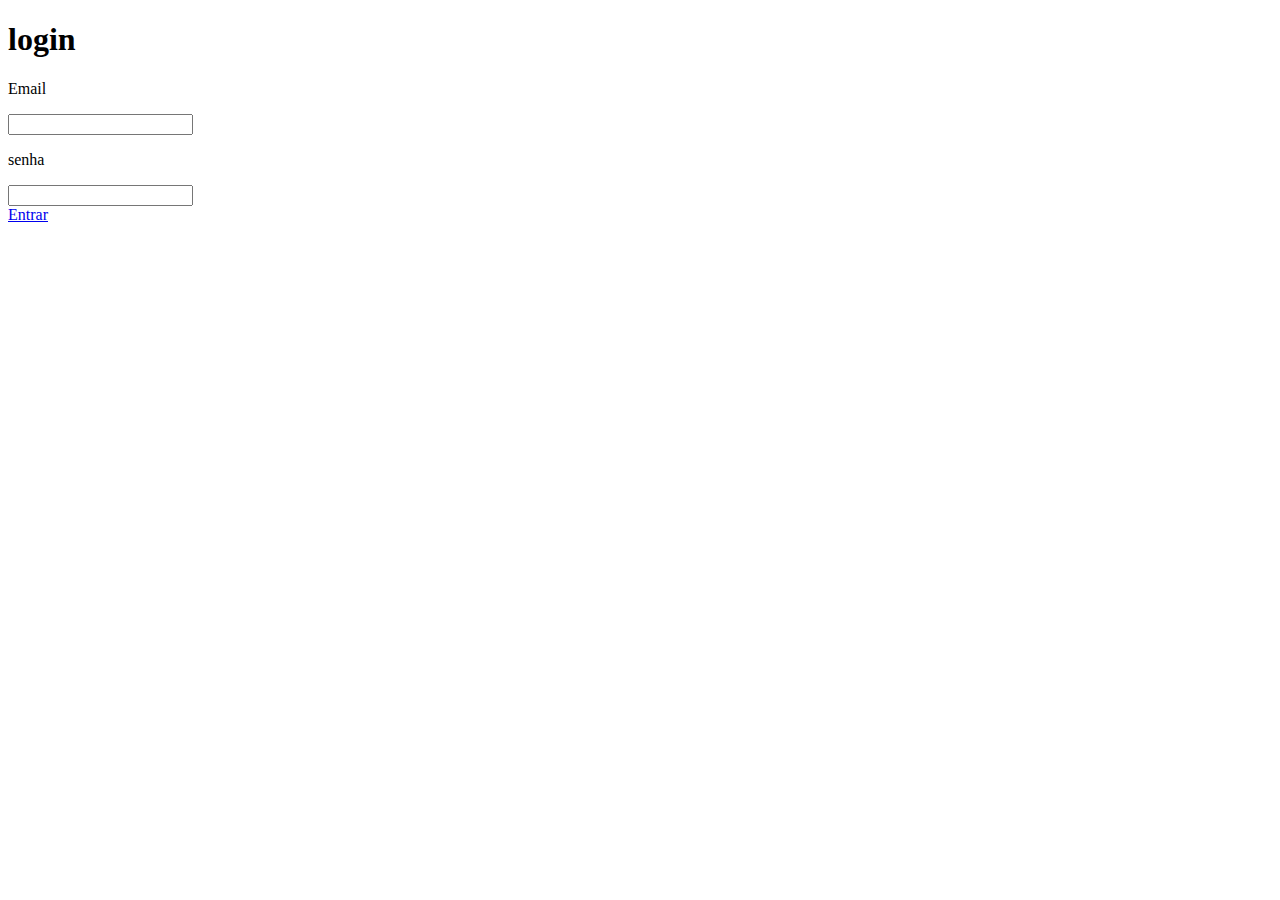
==== login.html @ db2dbb28 "Add files via upload" ====
<!DOCTYPE html>
<html lang="en">
<head>
    <meta charset="UTF-8">
    <meta name="viewport" content="width=device-width, initial-scale=1.0">
    <title>Document</title>
</head>
<body>
    <div class="login">

    </div>
    <div class="direita">
        <h1>login</h1>
        <p>Email</p>
        <input type="text">
        <p>senha</p>
        <input type="password">
    </div>
    <div class="botoes">
        <a href="home.html">
            Entrar
        </a>
    </div>
</body>
</html>
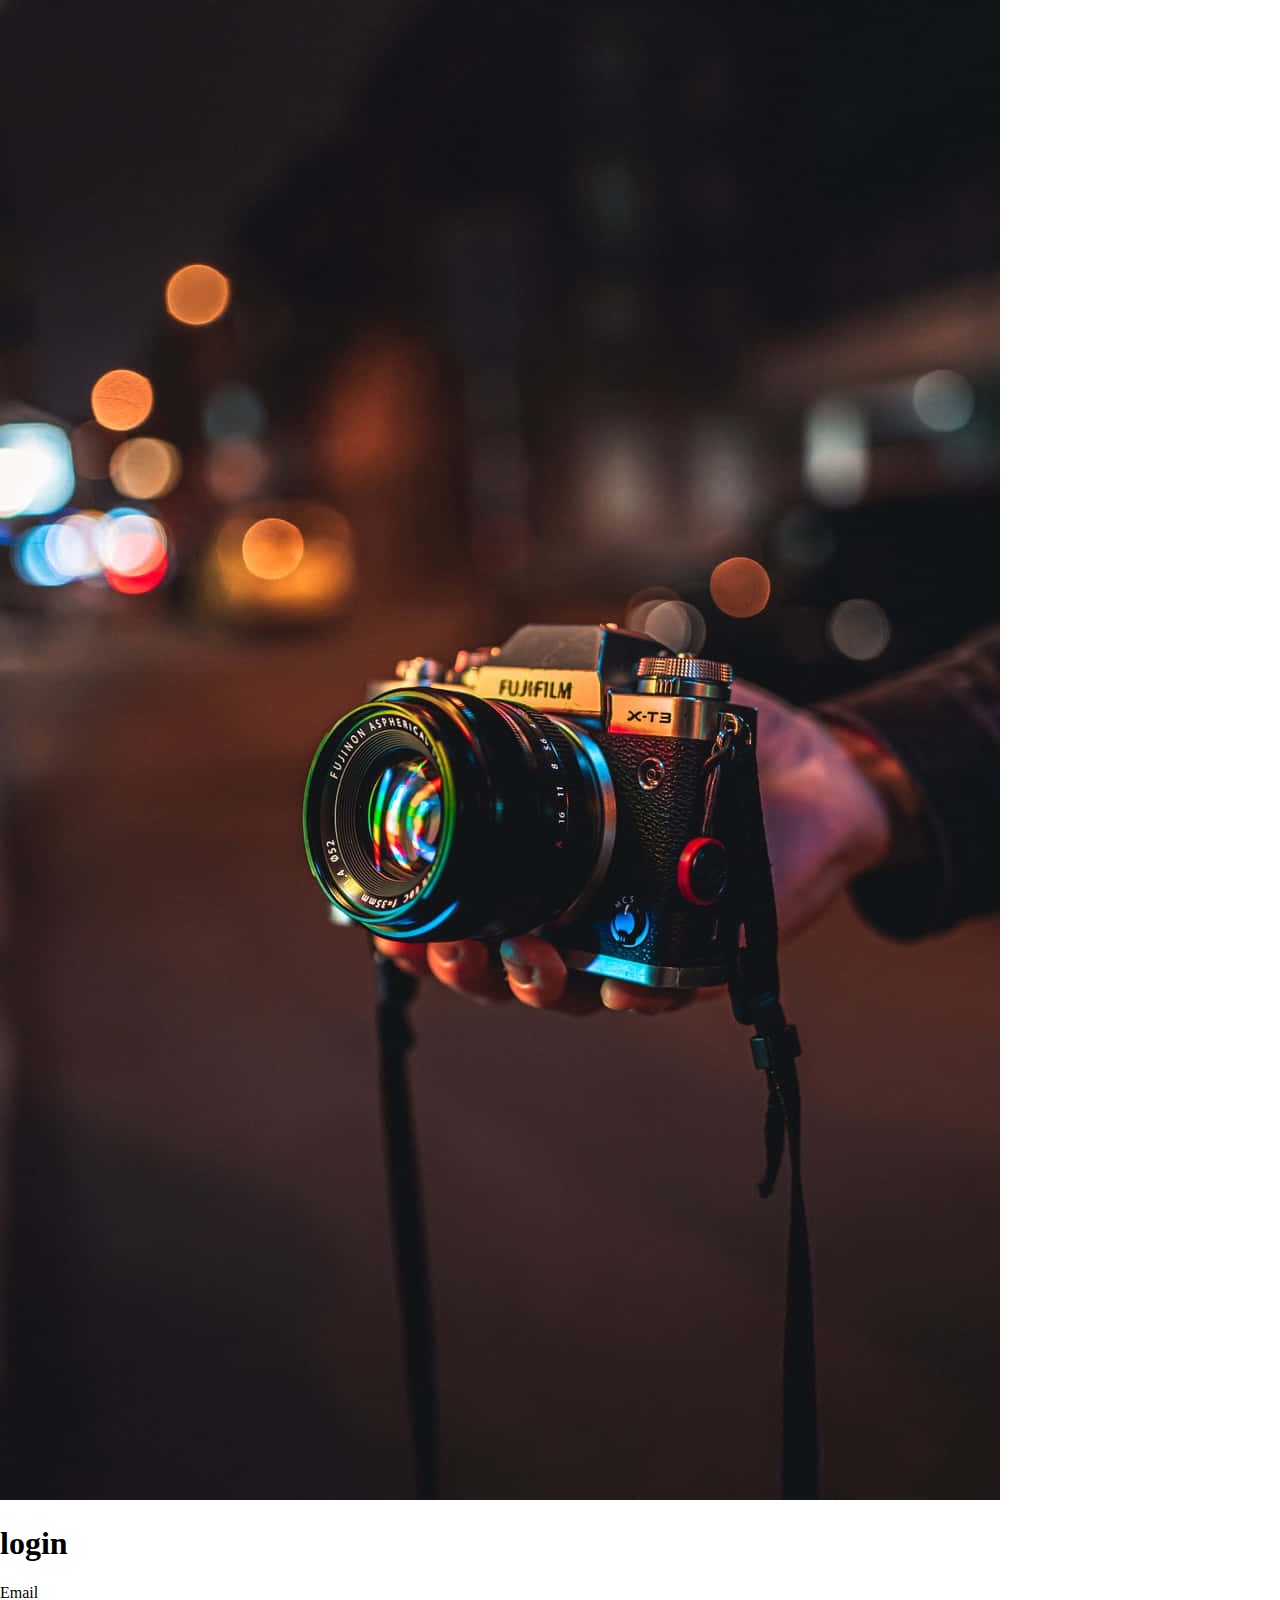
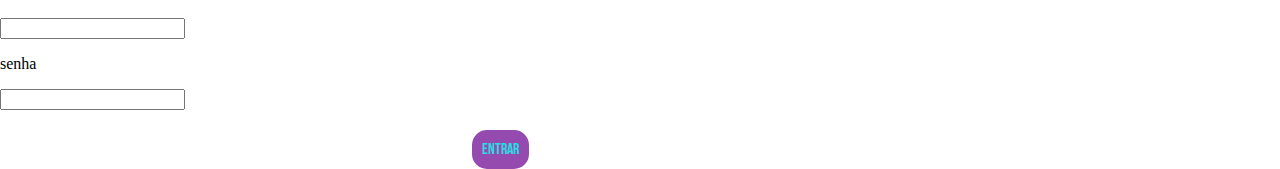
==== commit ec5bf2bc: "Add files via upload" ====
--- a/login.html
+++ b/login.html
@@ -3,11 +3,14 @@
 <head>
     <meta charset="UTF-8">
     <meta name="viewport" content="width=device-width, initial-scale=1.0">
+    <link rel="stylesheet" href="style.css">
     <title>Document</title>
 </head>
 <body>
     <div class="login">
-
+        <div class="esque">
+        <img src="photography-camera-on-colorful-street-rscju517vtjrd4jq.png">
+        <div>
     </div>
     <div class="direita">
         <h1>login</h1>
--- a/style.css
+++ b/style.css
@@ -0,0 +1,73 @@
+@import url('https://fonts.googleapis.com/css2?family=Dancing+Script:wght@400..700&family=Mingzat&family=Noto+Serif+Old+Uyghur&display=swap');
+@import url('https://fonts.googleapis.com/css2?family=Bebas+Neue&family=Dancing+Script:wght@400..700&family=Mingzat&family=Noto+Serif+Old+Uyghur&display=swap');
+
+body#index {
+    font-family: "Noto Serif Old Uyghur", serif;
+    text-align: center;
+    font-family: "Dancing Script", cursive;
+    font-optical-sizing: auto;
+    height: 30%;
+}
+body#index {
+    margin: 0%;
+    width: 100%;
+    height: 100vh;
+    background-image: linear-gradient(45deg, rgb(240, 101, 219), rgb(255, 255, 255), rgb(87, 211, 220));
+    background-size: 300% 300%;
+    animation: color 45s ease infinite;
+}
+
+@keyframes color {
+    0%{
+        background-position: 0% 50%;
+    }
+    50% {
+        background-position: 100% 50%;
+    }
+    100% {
+        background-position: 0% 50%;
+    }
+}
+.botoes{
+    text-size-adjust: 150px;
+    display: flex;
+    gap: 10%;
+    justify-content: center;
+    flex-direction:center;
+    align-items: center;
+    text-size-adjust: 150px;
+}
+
+.botoes a{
+    height: 150%;
+    background-color: rgb(149, 74, 176);
+    font-family: "Bebas Neue", sans-serif;
+    color:rgb(43, 220, 226);
+    text-decoration:double;
+    margin-top: 20px;
+    padding: 10px;
+    border-radius: 15px;
+}
+.botoes a:hover{
+    transform: scale(1.05);
+}
+img#index {
+    width: 18%;
+    height: 5%;
+    border-radius: 8px;
+    transition: transform 0,2s;
+}
+img:hover#index {
+    transform: scale(1.05)
+}
+.login {
+    display: flex;
+}
+.esque {
+    image-resolution: 100%;
+    height: 100vh;
+
+}
+body {
+    margin: 0px;
+}
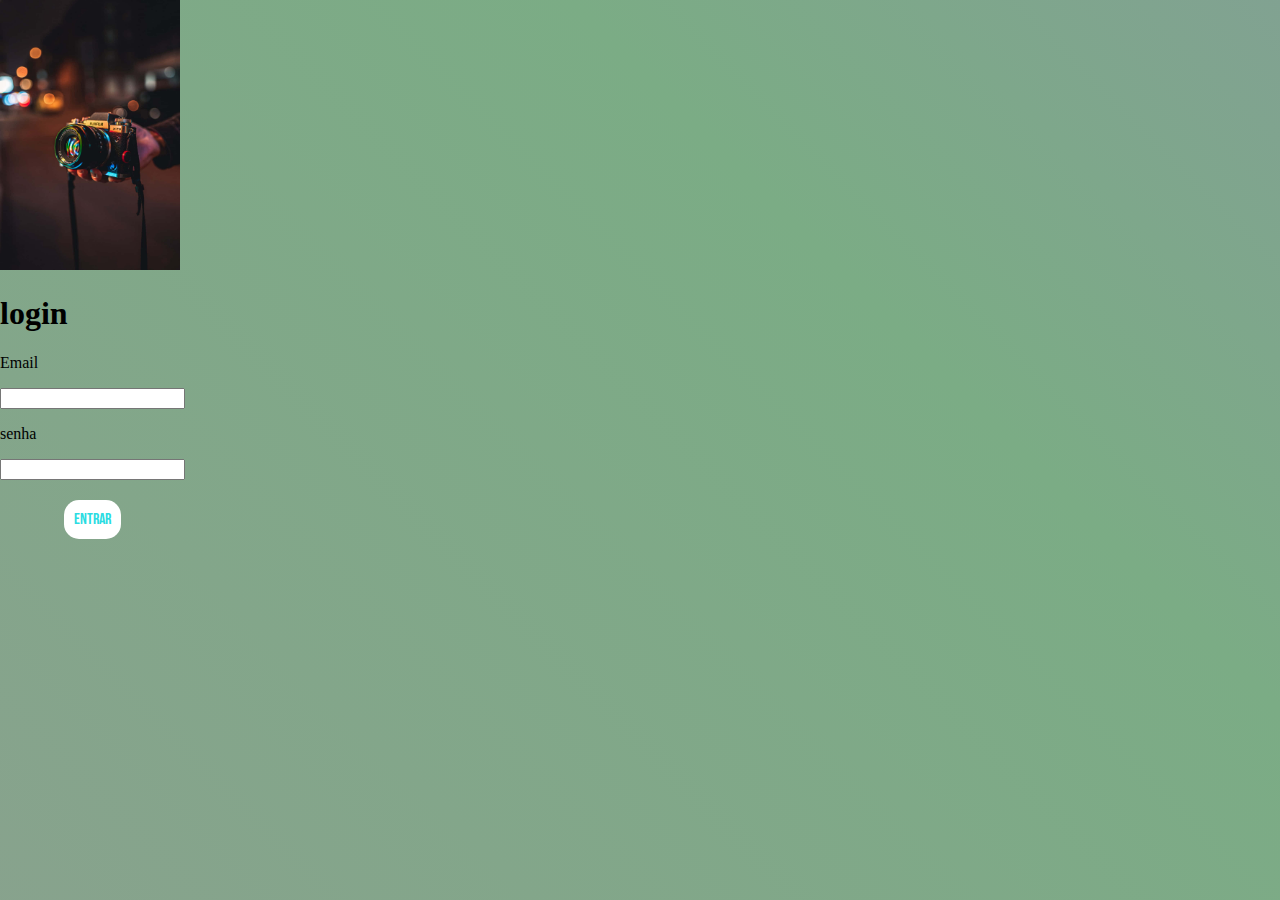
==== commit 45eaf9e7: "Add files via upload" ====
--- a/login.html
+++ b/login.html
@@ -6,12 +6,13 @@
     <link rel="stylesheet" href="style.css">
     <title>Document</title>
 </head>
-<body>
+<body id="login">
     <div class="login">
         <div class="esque">
         <img src="photography-camera-on-colorful-street-rscju517vtjrd4jq.png">
         <div>
     </div>
+    <div id="letras">
     <div class="direita">
         <h1>login</h1>
         <p>Email</p>
@@ -24,5 +25,6 @@
             Entrar
         </a>
     </div>
+    <div>
 </body>
 </html>--- a/style.css
+++ b/style.css
@@ -7,8 +7,6 @@
     font-family: "Dancing Script", cursive;
     font-optical-sizing: auto;
     height: 30%;
-}
-body#index {
     margin: 0%;
     width: 100%;
     height: 100vh;
@@ -16,7 +14,6 @@
     background-size: 300% 300%;
     animation: color 45s ease infinite;
 }
-
 @keyframes color {
     0%{
         background-position: 0% 50%;
@@ -40,7 +37,7 @@
 
 .botoes a{
     height: 150%;
-    background-color: rgb(149, 74, 176);
+    background-color: rgb(255, 255, 255);
     font-family: "Bebas Neue", sans-serif;
     color:rgb(43, 220, 226);
     text-decoration:double;
@@ -68,6 +65,17 @@
     height: 100vh;
 
 }
+img {
+    align-items: center;
+    height: 30vh;
+}
 body {
+    background-image: linear-gradient(45deg, rgb(151, 151, 151), rgb(123, 172, 133), rgb(151, 126, 190));
+    background-size: 300% 300%;
+    animation: color 45s ease infinite;
     margin: 0px;
+    align-items: center;
+    text-align: left;
 }
+
+
